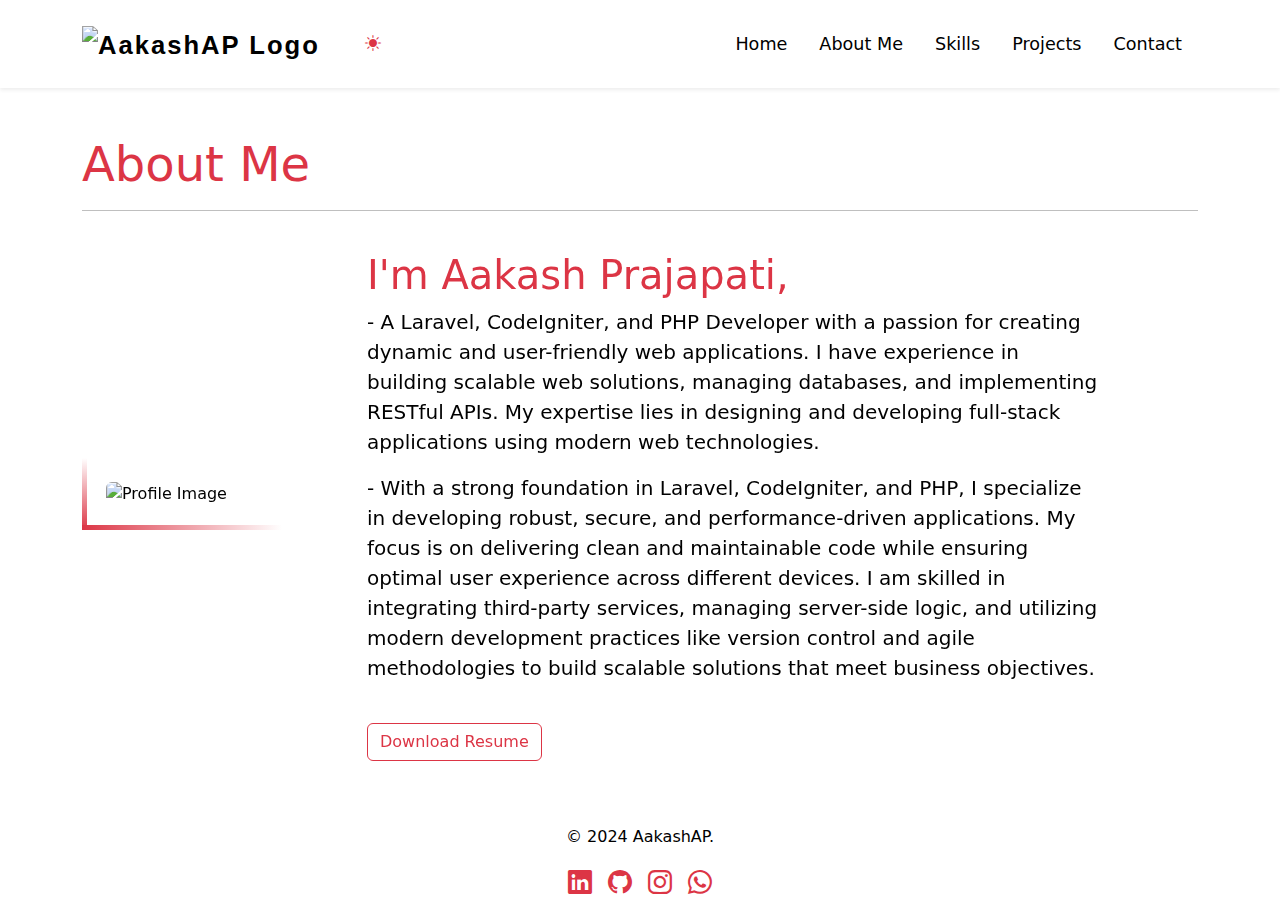
==== about.html @ 3ac977c3 "Merge pull request #7 from AakashAp01/dev-ap" ====
<!DOCTYPE html>
<html lang="en">
<head>
    <meta charset="UTF-8">
    <meta name="viewport" content="width=device-width, initial-scale=1.0">
    <title>About Me</title>
    <link href="https://cdn.jsdelivr.net/npm/bootstrap@5.3.0-alpha3/dist/css/bootstrap.min.css" rel="stylesheet">
    <link rel="stylesheet" href="style.css">
</head>
<body class="d-flex flex-column min-vh-100">

    <!-- Navbar -->
    <div id="navbar"></div>

    <!-- About Section -->
    <section class="about-section py-5">
        <div class="container">
            <h2 class="display-5 text-danger">About Me</h2>
            <hr>
            <div data-aos="zoom-in-down" class="row align-items-center">
                <div class="col-md-3">
                    <div class="animated-border">
                        <img src="Img/profile.jpg" alt="Profile Image" class="rounded profile mb-4 mx-4 mt-4 mb-4" width="220">
                    </div>
                </div>
                <div class="col-md-8 mt-4">
                    <h2 class="display-6 text-danger">I'm Aakash Prajapati,</h2>
                    <p class="lead">- A Laravel, CodeIgniter, and PHP Developer with a passion for creating dynamic and user-friendly web applications. I have experience in building scalable web solutions, managing databases, and implementing RESTful APIs. My expertise lies in designing and developing full-stack applications using modern web technologies.</p>
                    <p class="lead">- With a strong foundation in Laravel, CodeIgniter, and PHP, I specialize in developing robust, secure, and performance-driven applications. My focus is on delivering clean and maintainable code while ensuring optimal user experience across different devices. I am skilled in integrating third-party services, managing server-side logic, and utilizing modern development practices like version control and agile methodologies to build scalable solutions that meet business objectives.</p>
                    <a href="resume.pdf" class="btn btn-outline-danger mt-4" download>Download Resume</a>
                </div>
            </div>
        </div>
    </section>

    <!-- Footer -->
    <div id="footer"></div>

    <!-- Scripts -->
    <script src="https://code.jquery.com/jquery-3.6.0.min.js"></script>
    <script src="https://cdn.jsdelivr.net/npm/bootstrap@5.3.0-alpha3/dist/js/bootstrap.bundle.min.js"></script>
    <link href="https://unpkg.com/aos@2.3.1/dist/aos.css" rel="stylesheet">
    <script src="https://unpkg.com/aos@2.3.1/dist/aos.js"></script>
    <script>
        $(function() {
            $('#navbar').load('navbar.html');
            $('#footer').load('footer.html');
        });
    </script>
</body>
</html>
---- style.css ----
.dark-theme {
    /* Default dark theme */
    --bg-color: #000; /* Background color */
    --text-color: #fff; /* Text color */
    --navbar-bg: #00000000; /* Navbar background color */
    --navbar-text-color: #fff; /* Navbar text color */
    --footer-bg: #00000000; /* Footer background color */
    --footer-text-color: #fff; /* Footer text color */
    --progress-bg: #000000; /* Progress container background color */
    --progress-bar: linear-gradient(to right, #dc3545, #000000); /* Progress bar background */
    --image-border-left:linear-gradient(to top, #dc3545, #000);
    --image-border-bottom:linear-gradient(to right, #dc3545, #000);
}

:root{
    /* Light theme variables */
    --bg-color: #fff; /* Background color */
    --text-color: #000; /* Text color */
    --navbar-bg: #ffffff00; /* Navbar background color */
    --navbar-text-color: #000; /* Navbar text color */
    --footer-bg: #ffffff00; /* Footer background color */
    --footer-text-color: #000; /* Footer text color */
    --progress-bg: #ffffff; /* Progress container background color */
    --progress-bar: linear-gradient(to right, #dc3545, #ffffff); /* Progress bar background */
    --image-border-left:linear-gradient(to top, #dc3545, #ffffff);
    --image-border-bottom:linear-gradient(to right, #dc3545, #ffffff);
}

body {
    background-color: var(--bg-color);
    color: var(--text-color);
}

.about-section{
    background-color: var(--bg-color);
    color: var(--text-color);
}

.navbar {
    background-color: var(--navbar-bg);
    box-shadow: 0 4px 8px rgba(0, 0, 0, 0.2);
    padding: 0.75rem 1rem;
    transition: background-color 0.5s ease-in-out;
}


.navbar-brand {
    font-family: 'Montserrat', 'Arial', sans-serif;
    font-size: 1.6rem;
    font-weight: 700;
    letter-spacing: 2px;
    color: var(--navbar-text-color);
    position: relative;
    padding: 0.5rem 0;
    overflow: hidden;
}

.navbar-brand::before,
.navbar-brand::after {
    content: '';
    position: absolute;
    left: 0;
    right: 0;
    height: 2px;
    background-color: #dc3545; /* Border color */
    transition: transform 0.3s ease;
}

.navbar-brand::before {
    top: 0;
    transform: scaleX(0);
}

.navbar-brand::after {
    bottom: 0;
    transform: scaleX(0);
}

.navbar-brand:hover::before,
.navbar-brand:hover::after {
    transform: scaleX(1);
}

.navbar-brand:hover {
    color: #dc3545; /* Change text color on hover */
}

.navbar-nav .nav-link {
    font-size: 1.1rem;
    transition: color 0.3s ease, transform 0.2s ease;
    padding: 0.75rem 1rem;
    position: relative;
    overflow: hidden;
    color: var(--navbar-text-color);
}

.navbar-nav .nav-link::before {
    content: '';
    position: absolute;
    bottom: 0;
    left: 0;
    width: 0;
    height: 3px;
    background-color: #dc3545; /* Red color for underline */
    transition: width 0.3s ease-in-out;
}

.navbar-nav .nav-link:hover::before {
    width: 100%;
}
.navbar-toggler{
    border:none;
    color: #dc3545;
}

.navbar-toggler{
    transform: rotate(50deg);
    transition: transform 0.3s ease-in-out;
    box-shadow: none;
}
.navbar-toggler:focus{
    box-shadow: none;
}


.navbar-nav .nav-link.active {
    border-bottom: 3px solid #dc3545; /* Red border for active links */
}

.navbar-nav .nav-link:hover {
    color: var(--navbar-text-color);
    transform: scale(1.05);
}


.skills-section {
    padding: 50px 0;
}

.progress {
    height: 15px;
    background-color: var(--progress-bg);
    overflow: hidden;
}

.progress-bar {
    transition: width 1s ease-in-out;
    position: relative;
    animation: progressAnimation 1.5s forwards;
    background: var(--progress-bar);
}

@keyframes progressAnimation {
    from {
        width: 0%;
    }
    to {
        width: attr(aria-valuenow);
    }
}


.animated-border {
    position: relative;
    width: 200px;
}

.animated-border::before,
.animated-border::after {
    content: '';
    position: absolute;
    transition: all 0.5s ease;
}

.animated-border::before {
    left: 0;
    bottom: 0;
    height: 100%;
    width: 5px;
    /* background: linear-gradient(to top, #dc3545, #000); */
    background: var(--image-border-left);
    animation: border-left 5s infinite alternate;
}

.animated-border::after {
    left: 0;
    height: 5px;
    width: 100%;
    /* background: linear-gradient(to right, #dc3545, #000); */
    background: var(--image-border-bottom);
    bottom: 0;
    animation: border-bottom 5s infinite alternate;
}

@keyframes border-left {
    0% {
        height: 0;
    }
    100% {
        height: 100%;
    }
}

@keyframes border-bottom {
    0% {
        width: 0;
    }
    100% {
        width: 100%;
    }
}

.contact-section {
    padding: 3rem 0;
}

.form-control {
    background-color: var(--bg-color);
    border: 2px solid #dc3545;
    color: #dc3545 !important;
    transition: border-color 1s ease, box-shadow 1s ease;
    margin: 5px 0;
}

.input-group {
    margin-top: 2.5rem;
}

.form-control::placeholder {
    color: #dc3545;
    opacity: 1;
}

.input-group-text {
    padding: 1rem;
    background-color: var(--bg-color);
    border: 2px solid #dc3545;
    color: #dc3545 !important;
}

.input-group .form-control:focus {
    border-color: #dc3545 !important;
    background-color: var(--bg-color) !important;
}


/* -------------------bg animation css ------------------------------------------ */
/* Floating logos */
.floating-logos {
    position: fixed; /* Keep it fixed in view */
    top: 0;
    left: 0;
    width: 100%;
    height: 100%;
    overflow: hidden; /* Hide overflow to prevent scroll */
    pointer-events: none; /* Allows clicks to pass through */
    z-index: -1; /* Keeps it behind other content */
}

.bg-logo {
    width: 100px; /* Adjust the logo size */
    opacity: 0; /* Start invisible */
    position: absolute;
    animation: float 120s ease-in-out infinite;
}

/* Animation for floating effect */
@keyframes float {
    0% {
        transform: translate(0, 0); 
        opacity: 0; 
    }
    5% {
        opacity: 0.1;
    }
    20% {
        transform: translate(calc(-30vw), -20vh); /* Move to left top */
    }
    40% {
        transform: translate(calc(30vw), 20vh); /* Move to right bottom */
    }
    60% {
        transform: translate(calc(-20vw), -30vh); /* Move to left middle */
    }
    80% {
        transform: translate(calc(20vw), 10vh); /* Move to right middle */
    }
    100% {
        transform: translate(0, 0); 
        opacity: 0.1; 
    }
}


.bg-logo:nth-child(1) {
    top: 30%;
    left: 50%;
    animation-delay: 0s;
}
.bg-logo:nth-child(2) {
    top: 50%;
    left: 10%;
    animation-delay: 2s;
}
.bg-logo:nth-child(3) {
    top: 40%;
    left: 25%;
    animation-delay: 4s;
}
.bg-logo:nth-child(4) {
    top: 70%;
    left: 60%;
    animation-delay: 6s; 
}
.bg-logo:nth-child(5) {
    top: 30%;
    left: 80%;
    animation-delay: 8s;
}
/* -------------------bg animation css finish------------------------------------------ */

/* ------------------//footer social icon  start-------------------------------------------  */
.social-icons a {
    font-size: 1.5rem;
    color: #dc3545;
    transition:color 0.3s ease-in-out,transform 0.2s ease-in-out; 
}

.social-icons a:hover {
    color: var(--text-color);;
    transform: scale(1.5); /* Enlarges icon on hover */
}

footer {
    background-color: var(--footer-bg);
    color: var(--footer-text-color);
    padding: 2rem 0;
    text-align: center;
}

/* ------------------footer  End of Social Icons Styling ------------------ */
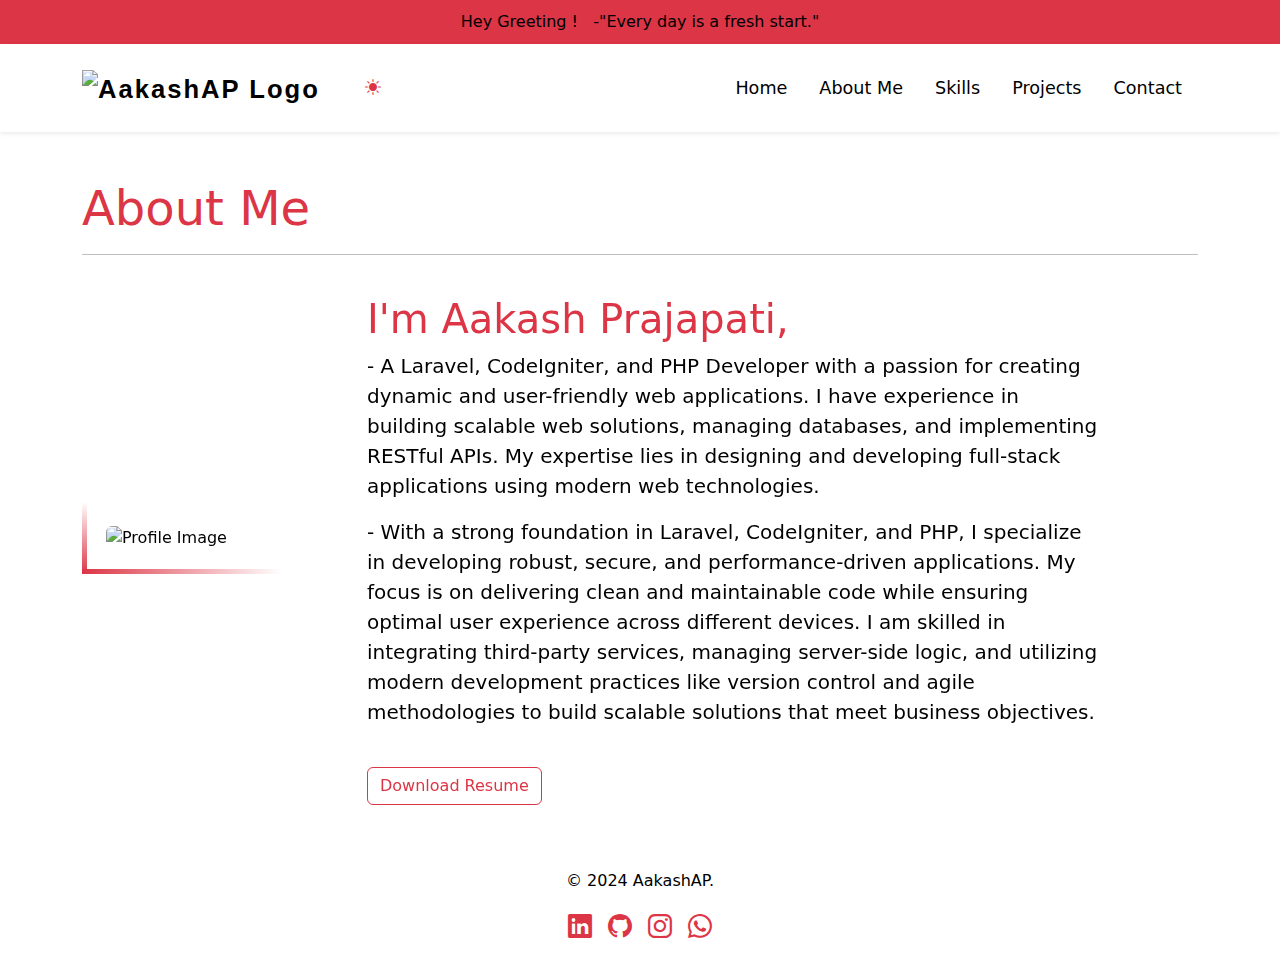
==== commit 2fab7fe4: "icon" ====
--- a/about.html
+++ b/about.html
@@ -6,6 +6,7 @@
     <title>About Me</title>
     <link href="https://cdn.jsdelivr.net/npm/bootstrap@5.3.0-alpha3/dist/css/bootstrap.min.css" rel="stylesheet">
     <link rel="stylesheet" href="style.css">
+    <link rel="icon" href="Img/favicon.png" type="image/x-icon">
 </head>
 <body class="d-flex flex-column min-vh-100">
 
--- a/style.css
+++ b/style.css
@@ -1,4 +1,4 @@
-.dark-theme {
+.light-theme {
     /* Default dark theme */
     --bg-color: #000; /* Background color */
     --text-color: #fff; /* Text color */
@@ -30,6 +30,12 @@
     background-color: var(--bg-color);
     color: var(--text-color);
 }
+#welcome-message {
+    background-color: #dc3545;
+    color: var(--text-color);
+    padding: 10px; 
+}
+
 
 .about-section{
     background-color: var(--bg-color);
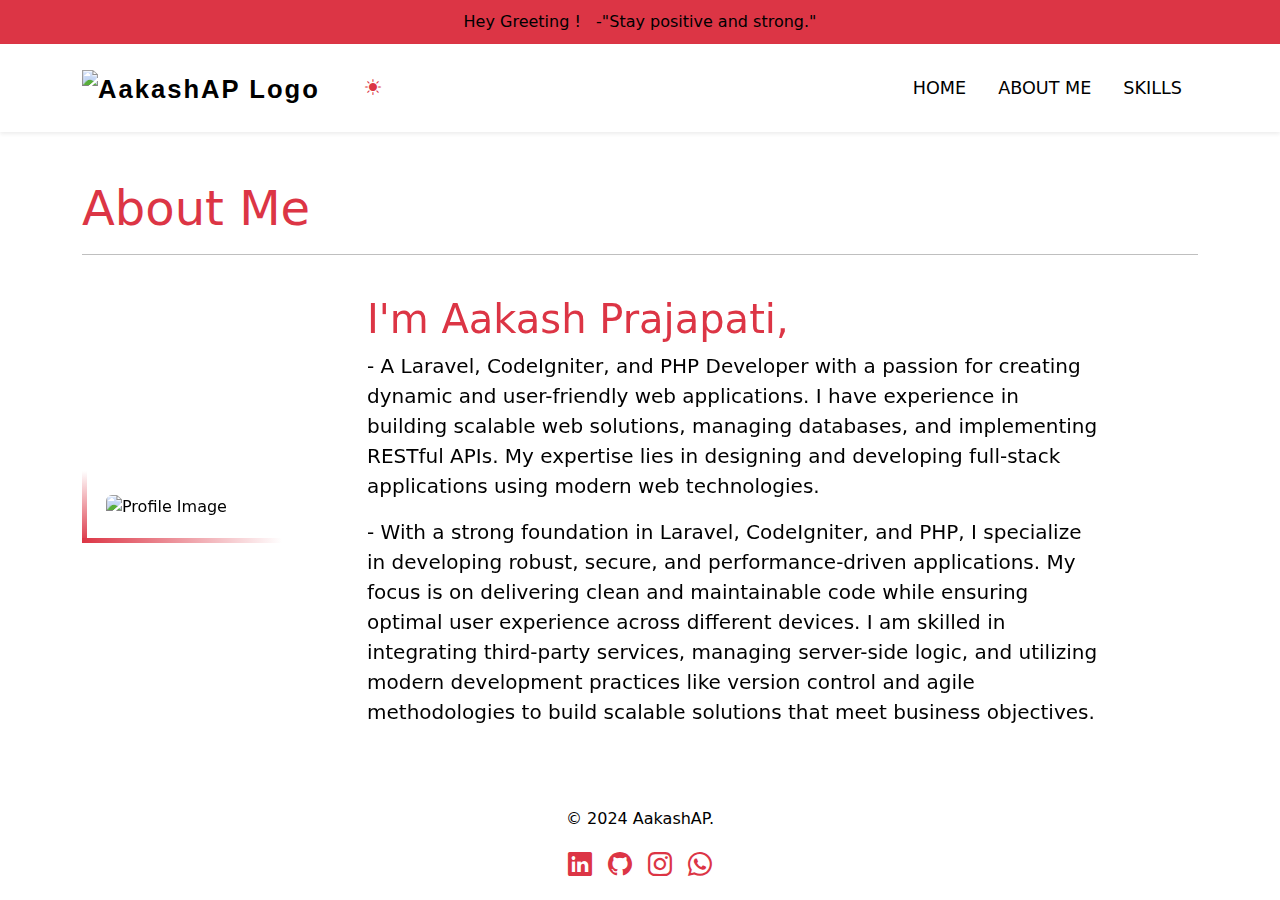
==== commit 2d9e0120: "Minor Changes in about.html" ====
--- a/about.html
+++ b/about.html
@@ -28,7 +28,7 @@
                     <h2 class="display-6 text-danger">I'm Aakash Prajapati,</h2>
                     <p class="lead">- A Laravel, CodeIgniter, and PHP Developer with a passion for creating dynamic and user-friendly web applications. I have experience in building scalable web solutions, managing databases, and implementing RESTful APIs. My expertise lies in designing and developing full-stack applications using modern web technologies.</p>
                     <p class="lead">- With a strong foundation in Laravel, CodeIgniter, and PHP, I specialize in developing robust, secure, and performance-driven applications. My focus is on delivering clean and maintainable code while ensuring optimal user experience across different devices. I am skilled in integrating third-party services, managing server-side logic, and utilizing modern development practices like version control and agile methodologies to build scalable solutions that meet business objectives.</p>
-                    <a href="resume.pdf" class="btn btn-outline-danger mt-4" download>Download Resume</a>
+                    <!-- <a href="resume.pdf" class="btn btn-outline-danger mt-4" download>Download Resume</a> -->
                 </div>
             </div>
         </div>
